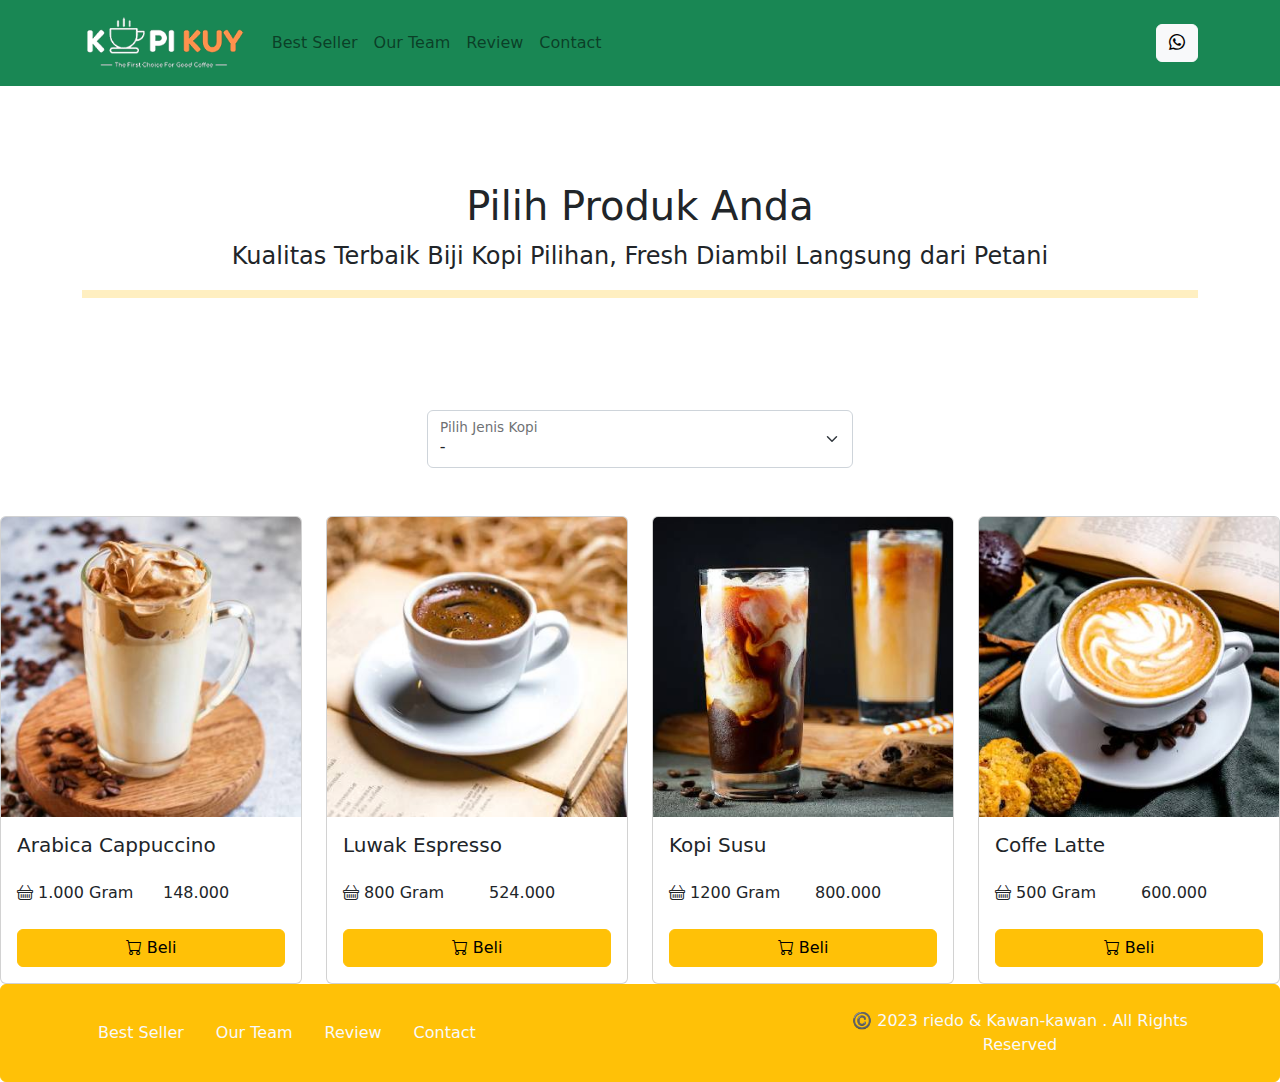
==== produk.html @ 537cc05a "<nav class="navbar navbar-success bg-success navbar-expand-lg bisadicopy">" ====
<!DOCTYPE html>
<html lang="id">

<head>
    <meta charset="UTF-8">
    <meta http-equiv="X-UA-Compatible" content="IE=edge">
    <meta name="viewport" content="width=device-width, initial-scale=1.0">
    <link rel="shortcut icon" href="images/favicon/favicon.ico" type="image/x-icon">
    <title>Produk</title>
    <link rel="shortcut icon" href="images/favicon.ico" type="image/x-icon">
    <link rel="stylesheet" href="vendor/bootstrap/bootstrap.min.css">
    <link rel="stylesheet" href="vendor/bootstrap/bootstrap-icons.css">
    <script src="vendor/bootstrap/bootstrap.bundle.min.js"></script>
    <style>
        section {
            min-height: 90vh;

        }

    </style>
    <script src="js/jquery-3.6.3.min.js"></script>
</head>

<body>
    <!-- Tulis Kode Bootstrap Di Bawah Sini -->
    <nav class="navbar navbar-success bg-success navbar-expand-lg bisadicopy">
        <div class="container">
            <a class="navbar-brand" href="#">
                <img src="images/logo/logo_kuy.png" height="60" alt="image">
            </a>
            <button class="navbar-toggler" type="button" data-bs-toggle="collapse" data-bs-target="#navbarNav11"
                aria-controls="navbarNav11" aria-expanded="false" aria-label="Toggle navigation">
                <span class="navbar-toggler-icon"></span>
            </button>
            <div class="collapse navbar-collapse" id="navbarNav11">
                <ul class="navbar-nav me-auto">
                    <li class="nav-item active">
                        <a class="nav-link" href="index.html#best-seller">Best Seller</a>
                    </li>
                    <li class="nav-item">
                        <a class="nav-link" href="index.html#our-team">Our Team</a>
                    </li>
                    <li class="nav-item">
                        <a class="nav-link" href="index.html#review">Review</a>
                    </li>
                    <li class="nav-item">
                        <a class="nav-link" href="index.html#contact-us">Contact</a>
                    </li>
                </ul>
                <a class="btn btn-light ms-md-4" target="_blank" href="https://wa.me/6285703174668"><i class="bi bi-whatsapp"></i></a>
            </div>
        </div>
    </nav>


    <section class="produk">
        <div class="container my-5 py-5 text-center">
            <h1> Pilih Produk Anda </h1>
            <p class="fs-4"> Kualitas Terbaik Biji Kopi Pilihan, Fresh Diambil Langsung dari Petani </p>
            <hr class="border border-warning success border-4 oppacity-100">

        </div>

        <div class="form-floating my-5 col-md-4 mx-auto">
            <select class="form-select" id="select_kopi">
                <option selected disabled>-</option>
                <option value="arabica">Arabica</option>
                <option value="robusta">Robusta</option>
            </select>
            <label for="select_kopi">Pilih Jenis Kopi</label>
        </div>
<div id="baris_produk" class="row">

            <div class="col-md-3">
                <div class="card">
                    <img src="images/produk/product_capuchino.jpg" class="card-img-top" alt="...">
                    <div class="card-body">
                        <h5 class="card-title">Arabica Cappuccino</h5>
                        <div class="row my-4">
                            <div class="col">
                                <i class="bi bi-basket"></i> 1.000 Gram
                            </div>
                            <div class="col">
                                148.000
                            </div>
                        </div>
                        <a href="#" class="btn btn-warning w-100"><i class="bi bi-cart"></i> Beli</a>
                    </div>
                </div>
            </div>

            <div class="col-md-3">
                <div class="card">
                    <img src="images/produk/product_espresso.jpg" class="card-img-top" alt="...">
                    <div class="card-body">
                        <h5 class="card-title">Luwak Espresso</h5>
                        <div class="row my-4">
                            <div class="col">
                                <i class="bi bi-basket"></i> 800 Gram
                            </div>
                            <div class="col">
                                524.000
                            </div>
                        </div>
                        <a href="#" class="btn btn-warning w-100"><i class="bi bi-cart"></i> Beli</a>
                    </div>
                </div>
            </div>

            <div class="col-md-3">
                <div class="card">
                    <img src="images/produk/product_kopi_susu.jpg" class="card-img-top" alt="...">
                    <div class="card-body">
                        <h5 class="card-title">Kopi Susu</h5>
                        <div class="row my-4">
                            <div class="col">
                                <i class="bi bi-basket"></i> 1200 Gram
                            </div>
                            <div class="col">
                                800.000
                            </div>
                        </div>
                        <a href="#" class="btn btn-warning w-100"><i class="bi bi-cart"></i> Beli</a>
                    </div>
                </div>
            </div>

            <div class="col-md-3">
                <div class="card">
                    <img src="images/produk/product_latte.jpg" class="card-img-top" alt="...">
                    <div class="card-body">
                        <h5 class="card-title">Coffe Latte</h5>
                        <div class="row my-4">
                            <div class="col">
                                <i class="bi bi-basket"></i> 500 Gram
                            </div>
                            <div class="col">
                                600.000
                            </div>
                        </div>
                        <a href="#" class="btn btn-warning w-100"><i class="bi bi-cart"></i> Beli</a>
                    </div>
                </div>
            </div>






</section>
    <footer class="btn btn-warning w-100 py-4">
        <div class="container">
            <div class="row align-items-center">
                <div class="col-12 col-md-8">
                    <ul class="nav justify-content-center justify-content-md-start">
                        <li class="nav-item active">
                            <a class="text-light nav-link" href="index.html#best-seller">Best Seller</a>
                        </li>
                        <li class="nav-item">
                            <a class="text-light nav-link" href="index.html#our-team">Our Team</a>
                        </li>
                        <li class="nav-item">
                            <a class="text-light nav-link" href="index.html#review">Review</a>
                        </li>
                        <li class="nav-item">
                            <a class="text-light nav-link" href="index.html#contact-us">Contact</a>
                        </li>
                    </ul>
                </div>

                <div class="col-12 col-md-4 mt-4 mt-md-0 text-center text-md-right text-light ">
                    ©️ 2023 riedo &amp; Kawan-kawan . All Rights Reserved
                </div>
            </div>
        </div>
    </footer>


    <script>
        /* Tulis Javascrip Di bawah Sini*/

        var sumber = "https://rikikurnia.com/prakerja/api/kopi"
        var sumber2 = "data.json"

        select_kopi.onchange = function () {
            var pilihan = select_kopi.value
            var template = ""

            $.getJSON(sumber2).then(function (data) {
                var data_kopi = data[pilihan]

                data_kopi.forEach(item => {

                    template += `<div class="col-md-3">
                    <div class="card">
                        <img src="${item.foto}" class="card-img-top" alt="...">
                        <div class="card-body">
                            <h5 class="card-title">${item.nama}</h5>
                            <div class="row my-4">
                                <div class="col">
                                    <i class="bi bi-basket"></i> ${item.size}
                                </div>
                                <div class="col">
                                    ${item.harga}
                                </div>
                            </div>
                            <a href="#" class="btn btn-success w-100"><i class="bi bi-cart"></i> Beli</a>
                        </div>
                    </div>
                </div>`

                })
                baris_produk.innerHTML = template

                console.log(data_kopi)




            })



        }

    </script>
</body>

</html>
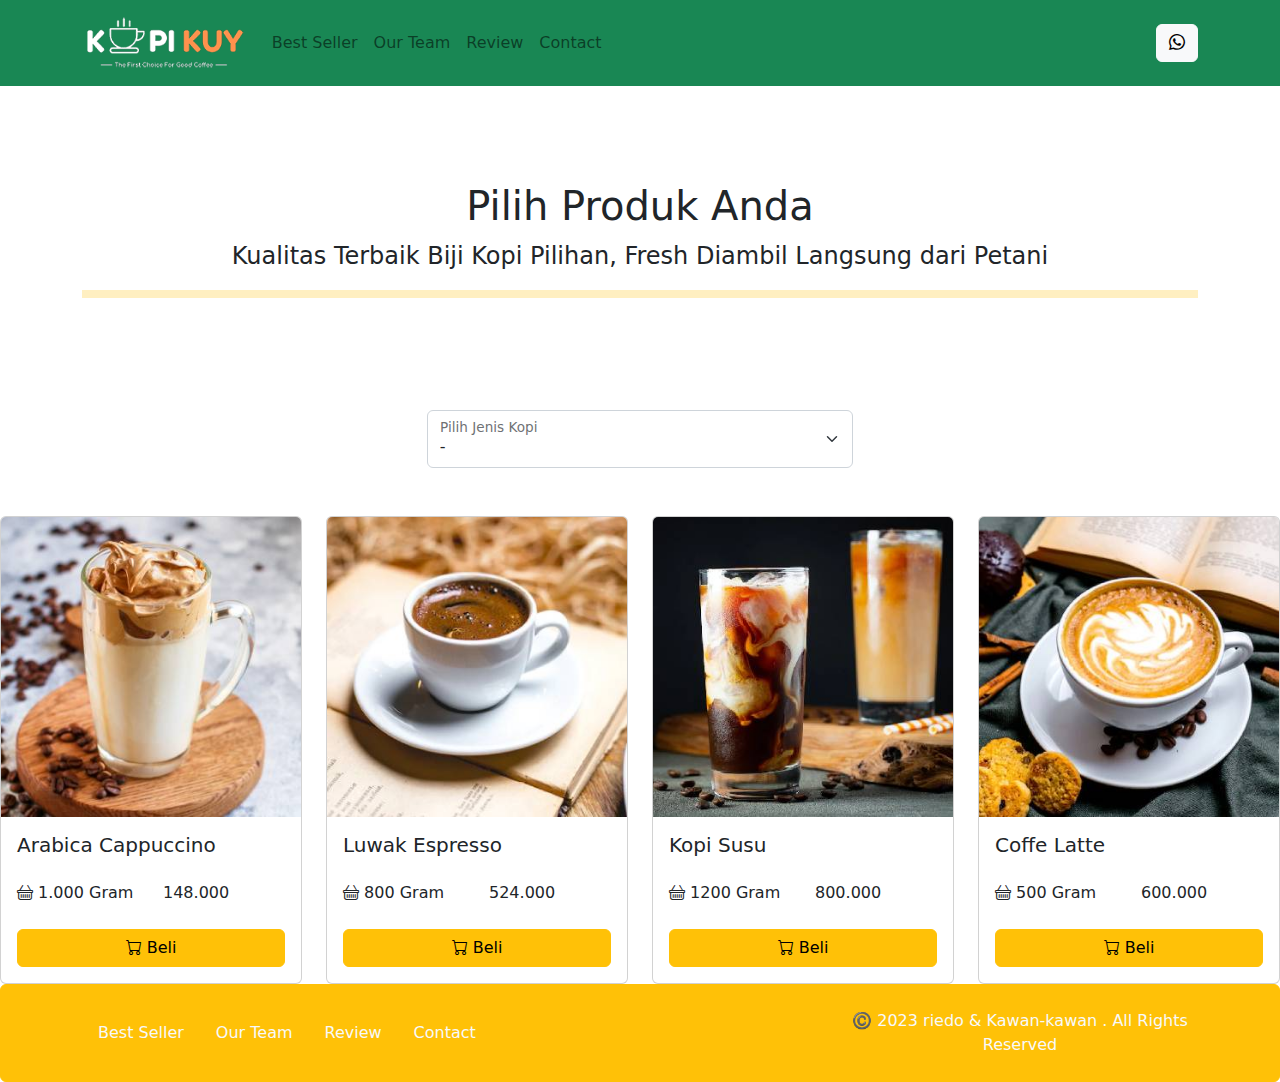
==== commit 2c33e976: "" ====
--- a/produk.html
+++ b/produk.html
@@ -16,6 +16,7 @@
             min-height: 90vh;
 
         }
+        
 
     </style>
     <script src="js/jquery-3.6.3.min.js"></script>
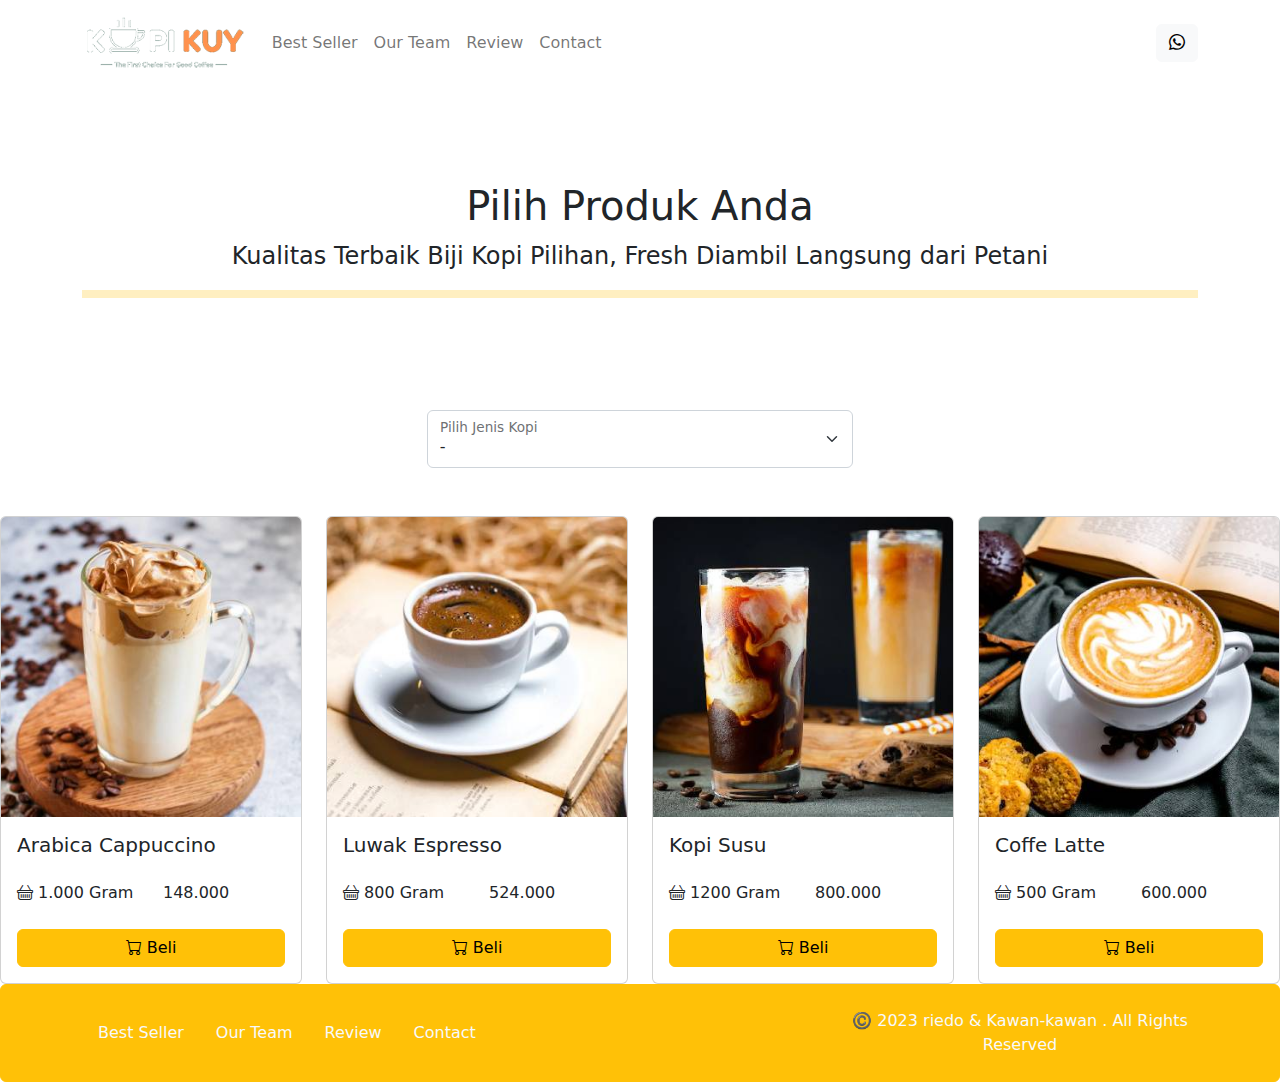
==== commit bbcde0af: "navbar-dangger bg-dangger" ====
--- a/produk.html
+++ b/produk.html
@@ -24,7 +24,7 @@
 
 <body>
     <!-- Tulis Kode Bootstrap Di Bawah Sini -->
-    <nav class="navbar navbar-success bg-success navbar-expand-lg bisadicopy">
+    <nav class="navbar navbar-dangger bg-dangger navbar-expand-lg bisadicopy">
         <div class="container">
             <a class="navbar-brand" href="#">
                 <img src="images/logo/logo_kuy.png" height="60" alt="image">
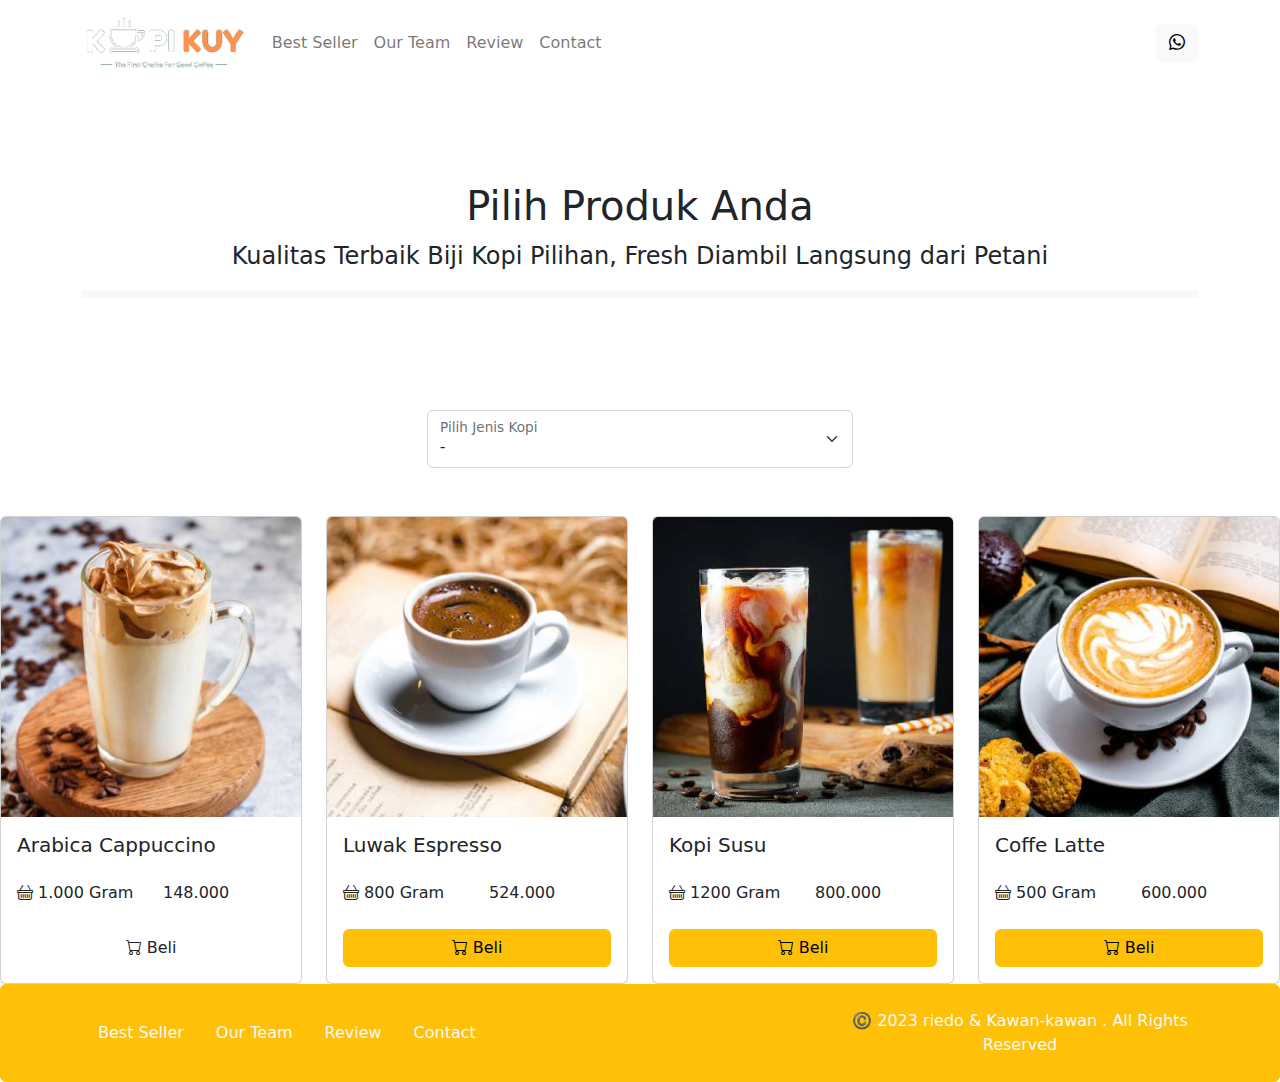
==== commit 80146d00: "btn-dangger" ====
--- a/produk.html
+++ b/produk.html
@@ -58,7 +58,7 @@
         <div class="container my-5 py-5 text-center">
             <h1> Pilih Produk Anda </h1>
             <p class="fs-4"> Kualitas Terbaik Biji Kopi Pilihan, Fresh Diambil Langsung dari Petani </p>
-            <hr class="border border-warning success border-4 oppacity-100">
+            <hr class="border border-dangger success border-4 oppacity-100">
 
         </div>
 
@@ -85,7 +85,7 @@
                                 148.000
                             </div>
                         </div>
-                        <a href="#" class="btn btn-warning w-100"><i class="bi bi-cart"></i> Beli</a>
+                        <a href="#" class="btn btn-dangger w-100"><i class="bi bi-cart"></i> Beli</a>
                     </div>
                 </div>
             </div>
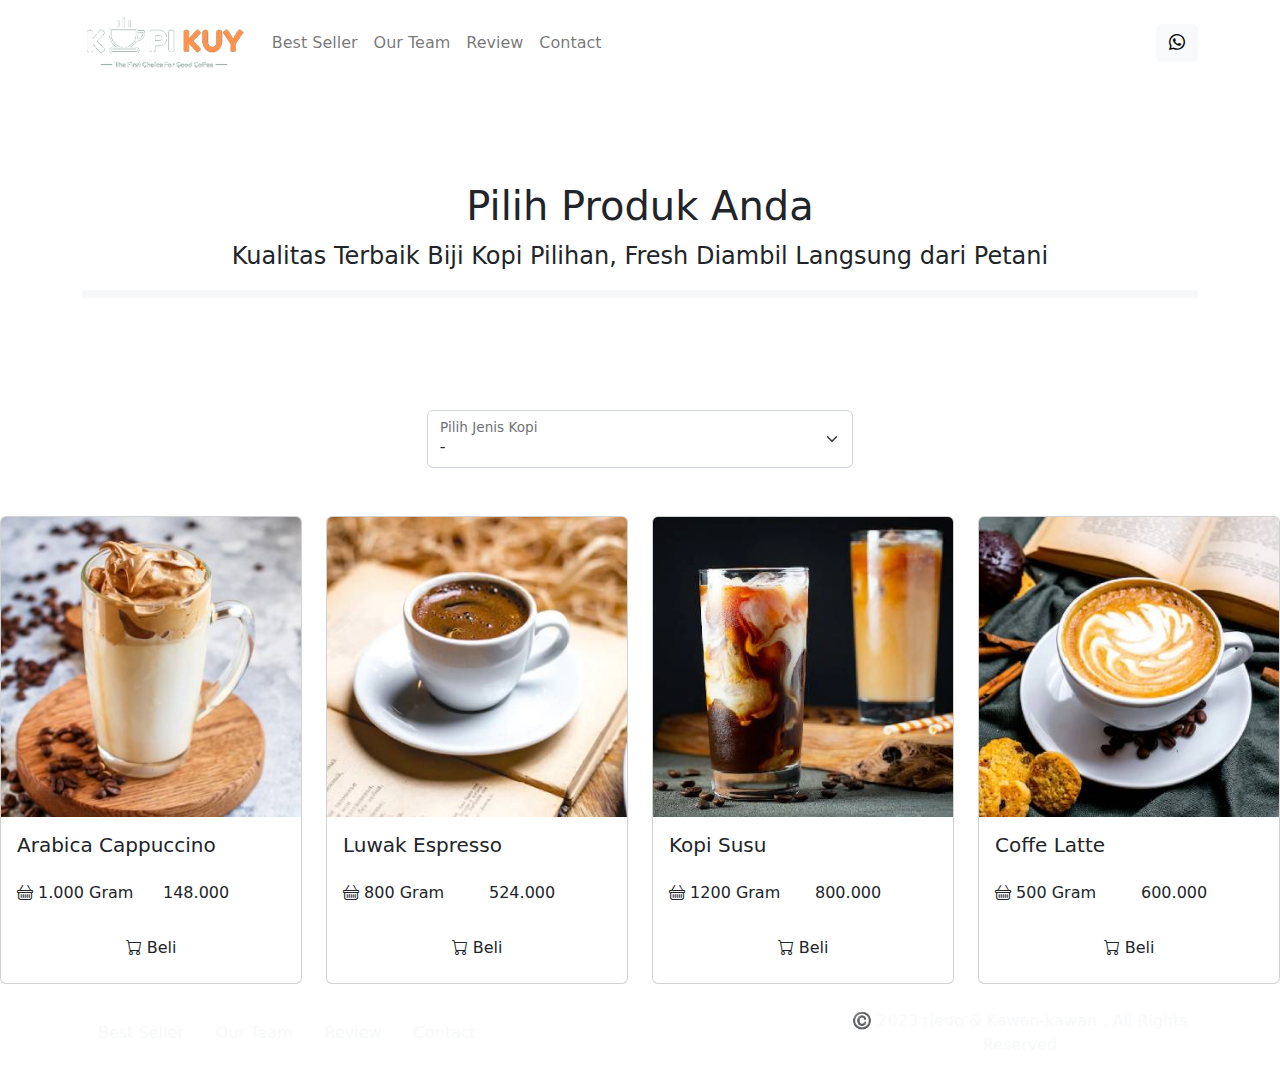
==== commit 3075593f: "btn-dangger" ====
--- a/produk.html
+++ b/produk.html
@@ -103,7 +103,7 @@
                                 524.000
                             </div>
                         </div>
-                        <a href="#" class="btn btn-warning w-100"><i class="bi bi-cart"></i> Beli</a>
+                        <a href="#" class="btn btn-dangger w-100"><i class="bi bi-cart"></i> Beli</a>
                     </div>
                 </div>
             </div>
@@ -121,7 +121,7 @@
                                 800.000
                             </div>
                         </div>
-                        <a href="#" class="btn btn-warning w-100"><i class="bi bi-cart"></i> Beli</a>
+                        <a href="#" class="btn btn-dangger w-100"><i class="bi bi-cart"></i> Beli</a>
                     </div>
                 </div>
             </div>
@@ -139,7 +139,7 @@
                                 600.000
                             </div>
                         </div>
-                        <a href="#" class="btn btn-warning w-100"><i class="bi bi-cart"></i> Beli</a>
+                        <a href="#" class="btn btn-dangger w-100"><i class="bi bi-cart"></i> Beli</a>
                     </div>
                 </div>
             </div>
@@ -150,7 +150,7 @@
 
 
 </section>
-    <footer class="btn btn-warning w-100 py-4">
+    <footer class="btn btn-dangger w-100 py-4">
         <div class="container">
             <div class="row align-items-center">
                 <div class="col-12 col-md-8">
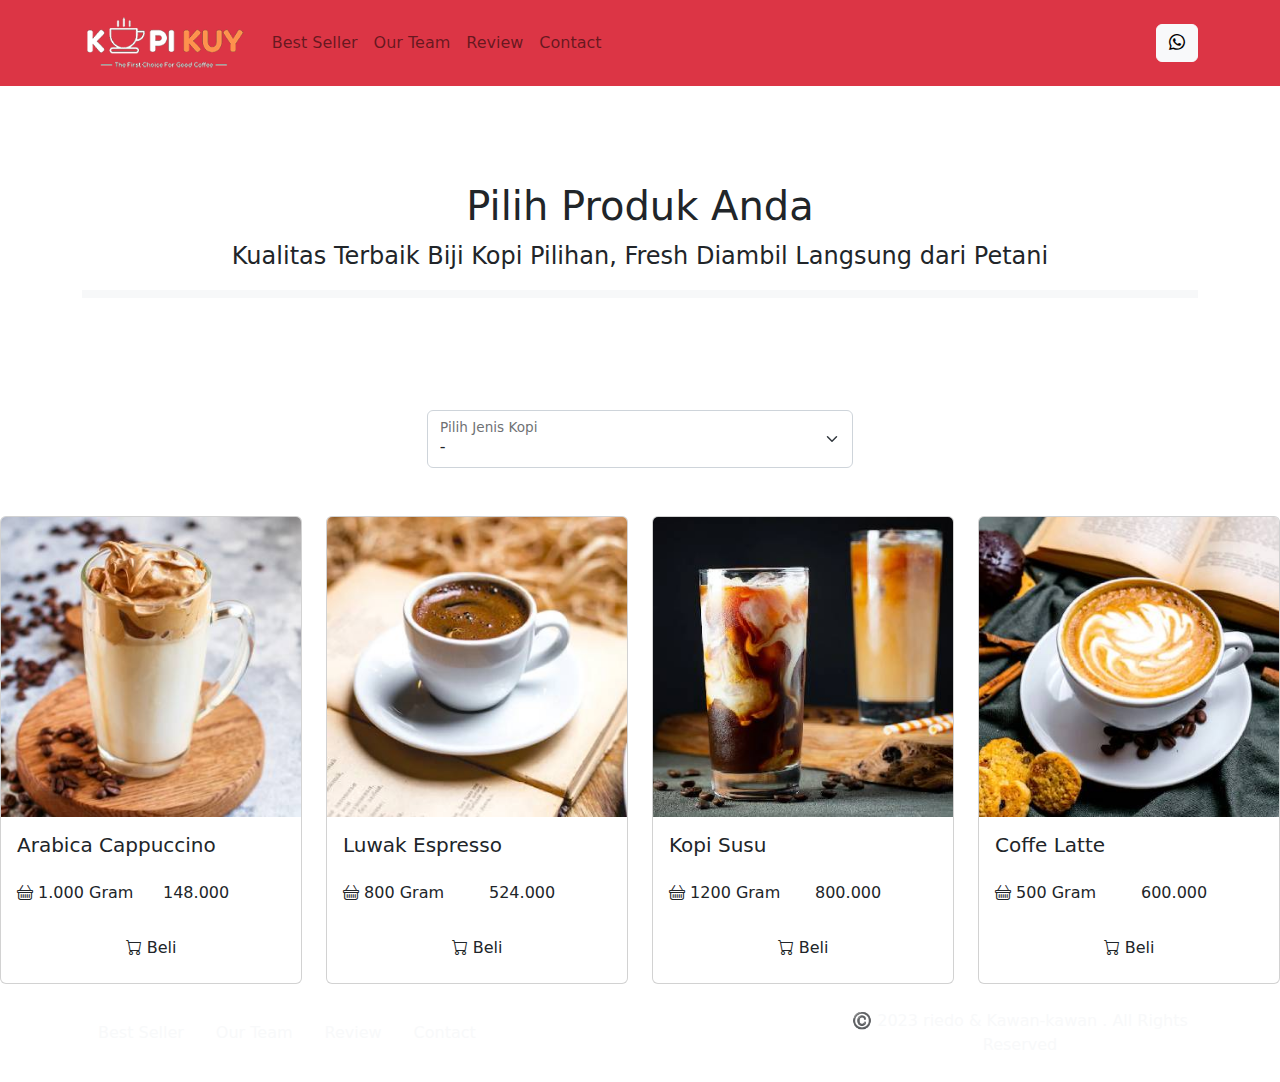
==== commit 94e0d647: "<nav class="navbar navbar-danger bg-danger navbar-expand-lg bisadicopy" ====
--- a/produk.html
+++ b/produk.html
@@ -24,7 +24,7 @@
 
 <body>
     <!-- Tulis Kode Bootstrap Di Bawah Sini -->
-    <nav class="navbar navbar-dangger bg-dangger navbar-expand-lg bisadicopy">
+    <nav class="navbar navbar-danger bg-danger navbar-expand-lg bisadicopy">
         <div class="container">
             <a class="navbar-brand" href="#">
                 <img src="images/logo/logo_kuy.png" height="60" alt="image">
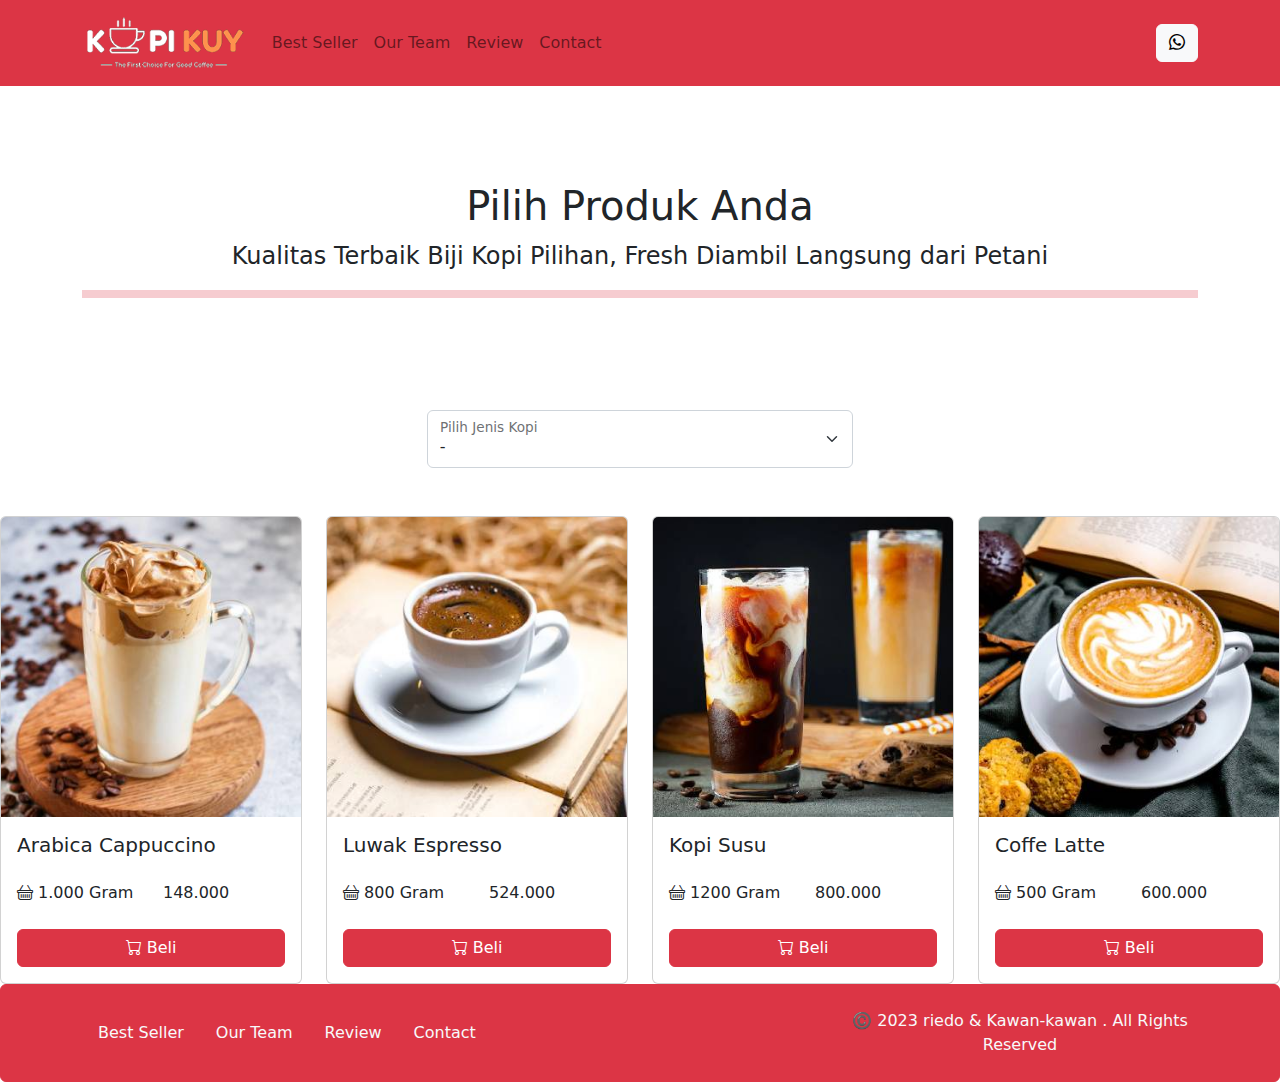
==== commit f249b165: "btn-danger" ====
--- a/produk.html
+++ b/produk.html
@@ -58,7 +58,7 @@
         <div class="container my-5 py-5 text-center">
             <h1> Pilih Produk Anda </h1>
             <p class="fs-4"> Kualitas Terbaik Biji Kopi Pilihan, Fresh Diambil Langsung dari Petani </p>
-            <hr class="border border-dangger success border-4 oppacity-100">
+            <hr class="border border-danger success border-4 oppacity-100">
 
         </div>
 
@@ -85,7 +85,7 @@
                                 148.000
                             </div>
                         </div>
-                        <a href="#" class="btn btn-dangger w-100"><i class="bi bi-cart"></i> Beli</a>
+                        <a href="#" class="btn btn-danger w-100"><i class="bi bi-cart"></i> Beli</a>
                     </div>
                 </div>
             </div>
@@ -103,7 +103,7 @@
                                 524.000
                             </div>
                         </div>
-                        <a href="#" class="btn btn-dangger w-100"><i class="bi bi-cart"></i> Beli</a>
+                        <a href="#" class="btn btn-danger w-100"><i class="bi bi-cart"></i> Beli</a>
                     </div>
                 </div>
             </div>
@@ -121,7 +121,7 @@
                                 800.000
                             </div>
                         </div>
-                        <a href="#" class="btn btn-dangger w-100"><i class="bi bi-cart"></i> Beli</a>
+                        <a href="#" class="btn btn-danger w-100"><i class="bi bi-cart"></i> Beli</a>
                     </div>
                 </div>
             </div>
@@ -139,7 +139,7 @@
                                 600.000
                             </div>
                         </div>
-                        <a href="#" class="btn btn-dangger w-100"><i class="bi bi-cart"></i> Beli</a>
+                        <a href="#" class="btn btn-danger w-100"><i class="bi bi-cart"></i> Beli</a>
                     </div>
                 </div>
             </div>
@@ -150,7 +150,7 @@
 
 
 </section>
-    <footer class="btn btn-dangger w-100 py-4">
+    <footer class="btn btn-danger w-100 py-4">
         <div class="container">
             <div class="row align-items-center">
                 <div class="col-12 col-md-8">
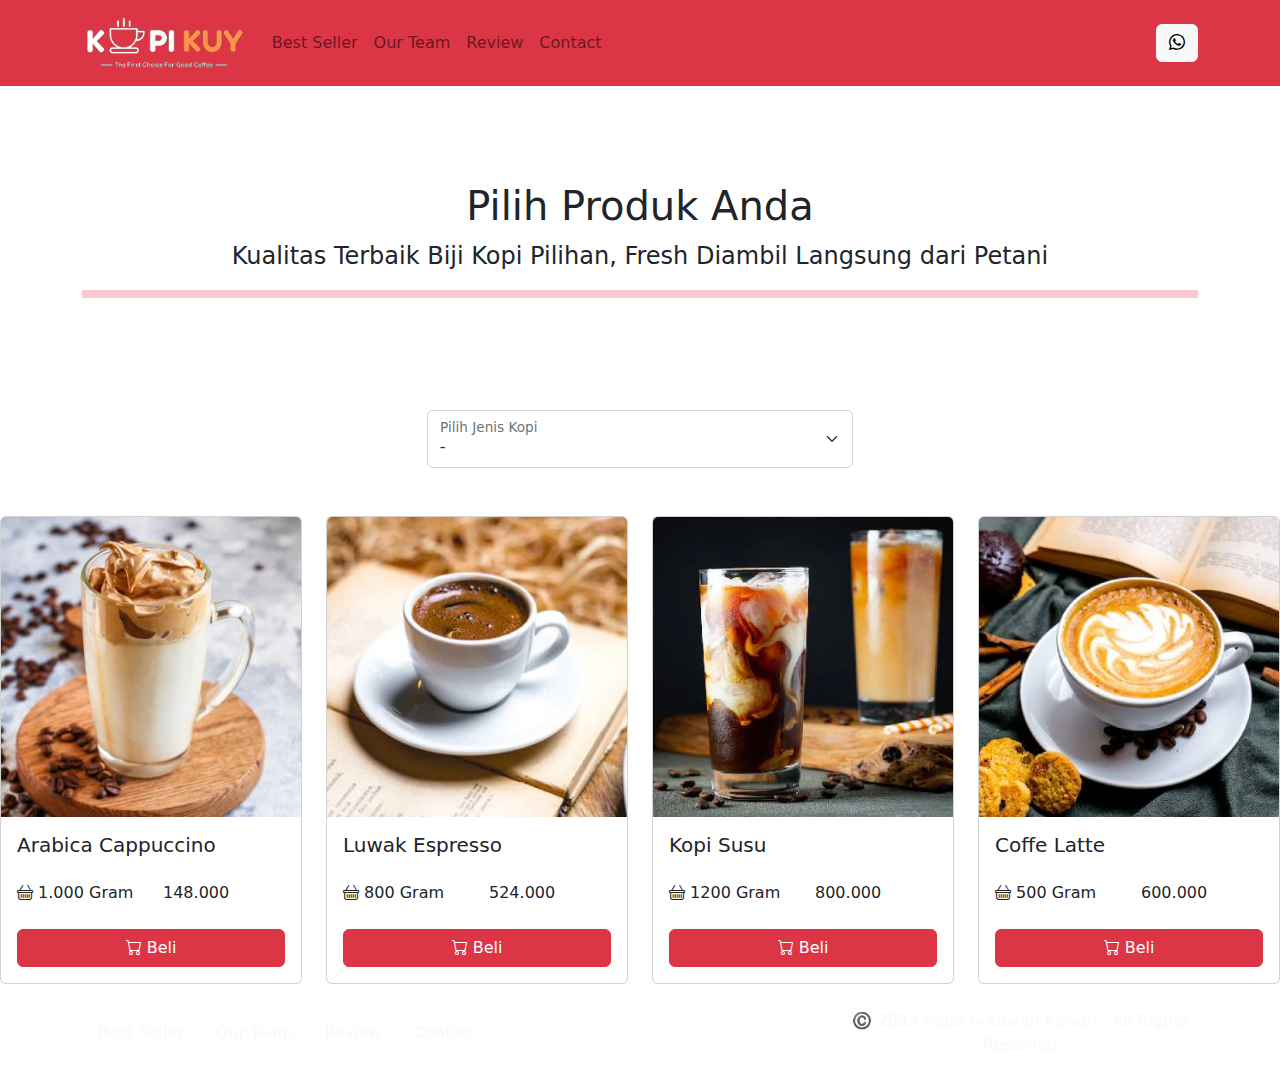
==== commit 04adecaa: "btn btn-danger" ====
--- a/produk.html
+++ b/produk.html
@@ -150,7 +150,7 @@
 
 
 </section>
-    <footer class="btn btn-danger w-100 py-4">
+    <footer class="btn btn- w-100 py-4">
         <div class="container">
             <div class="row align-items-center">
                 <div class="col-12 col-md-8">
